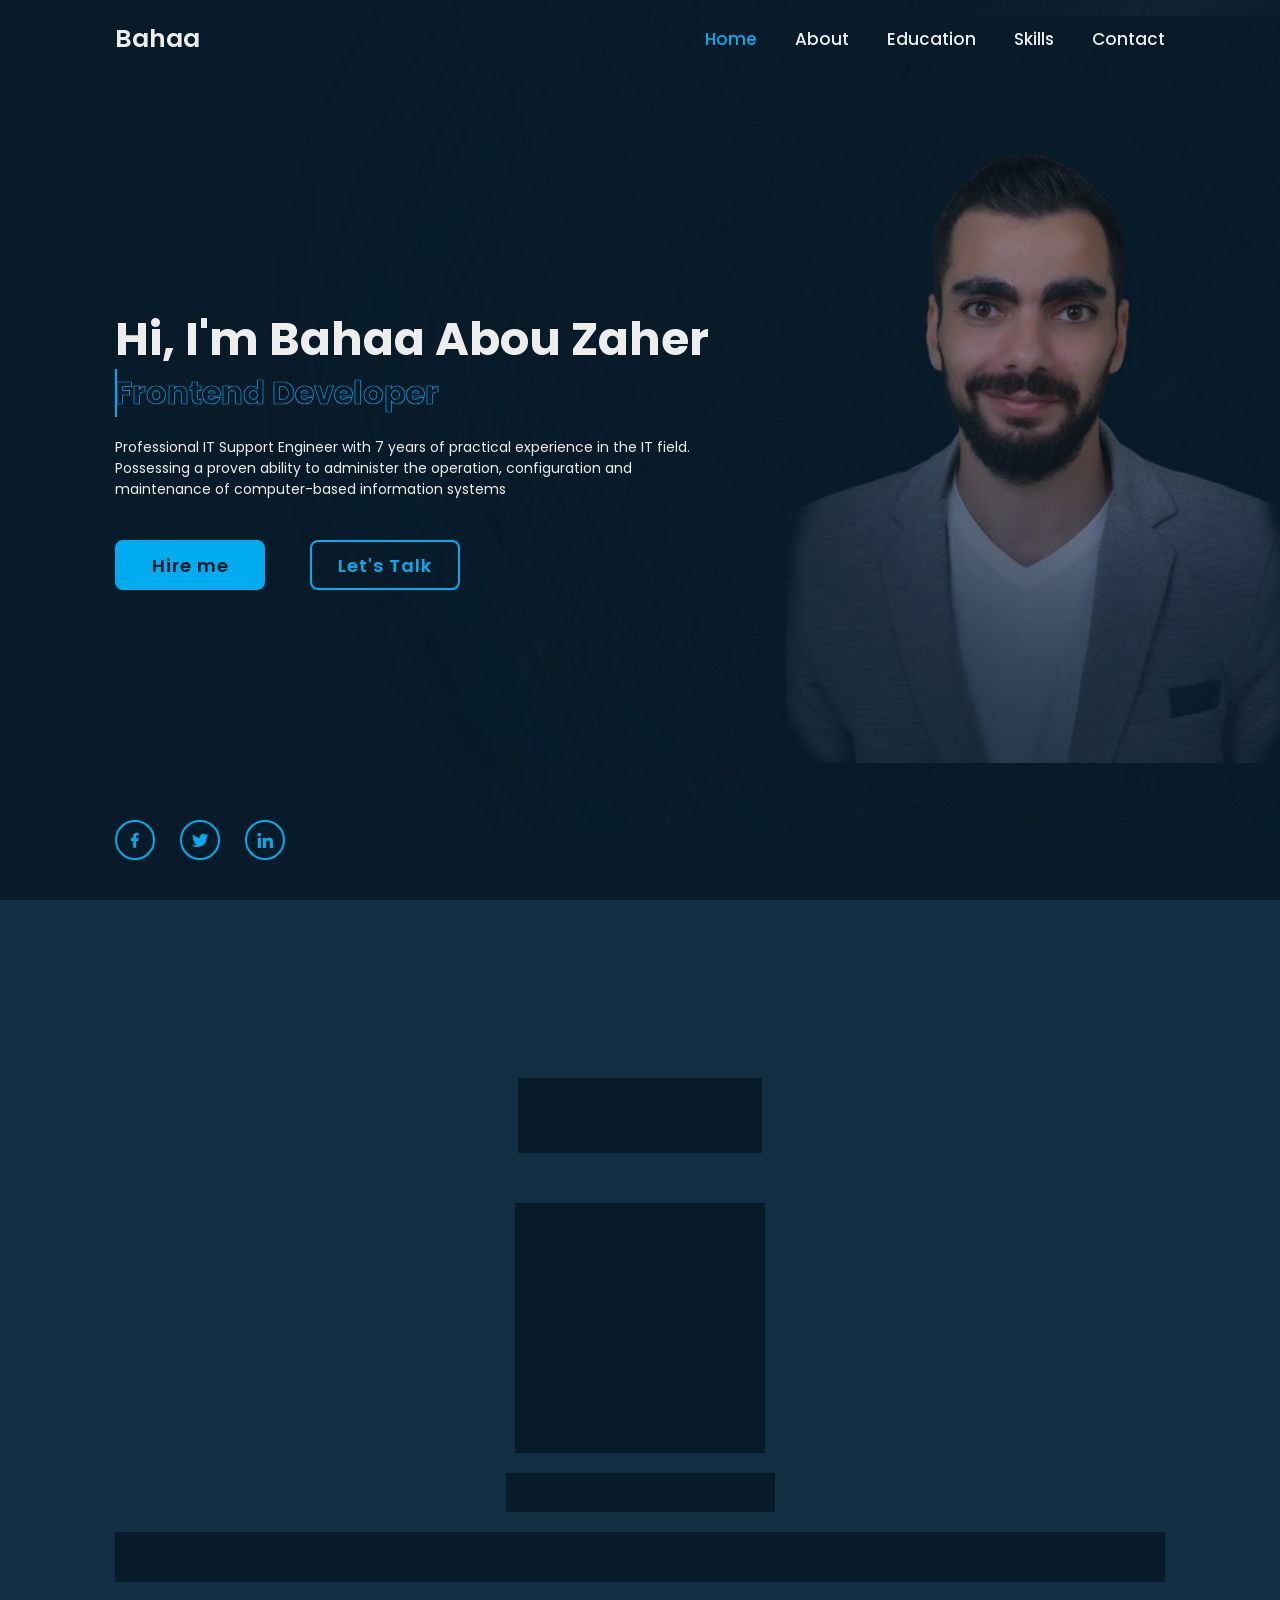
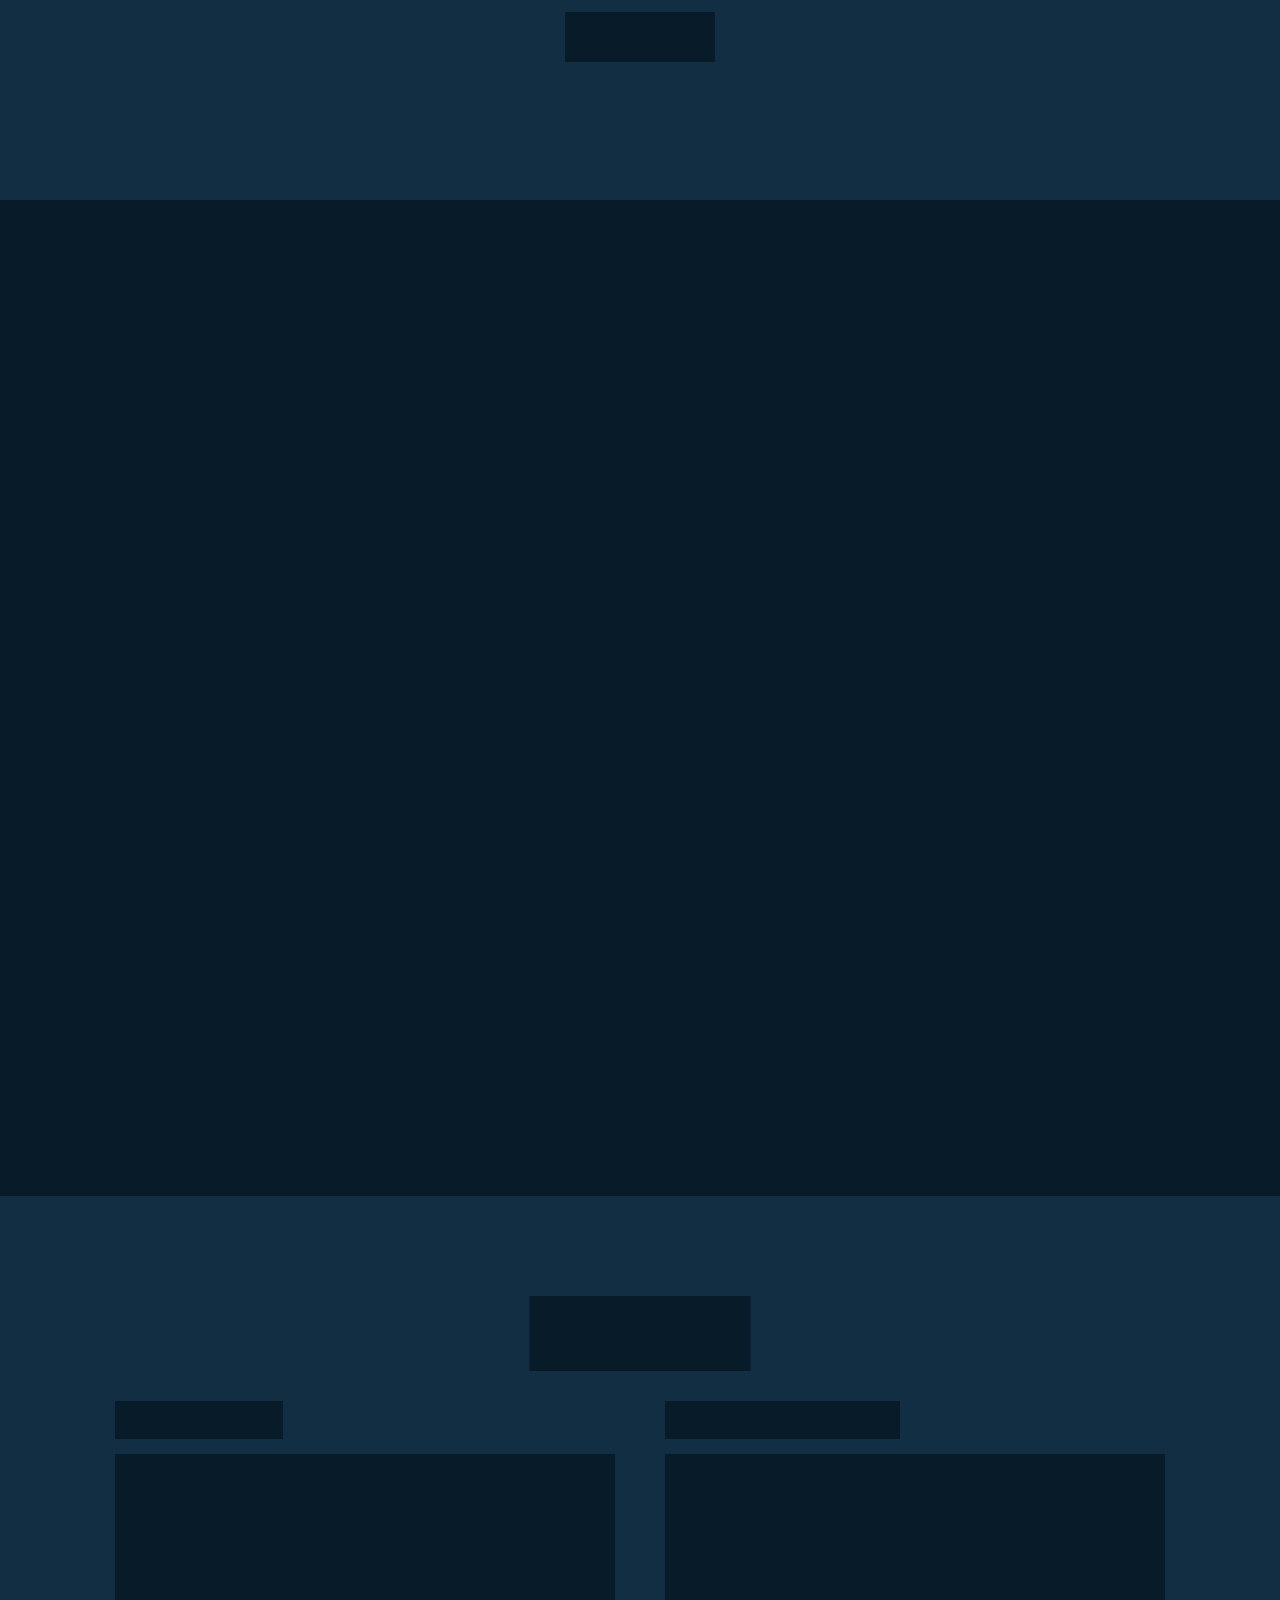
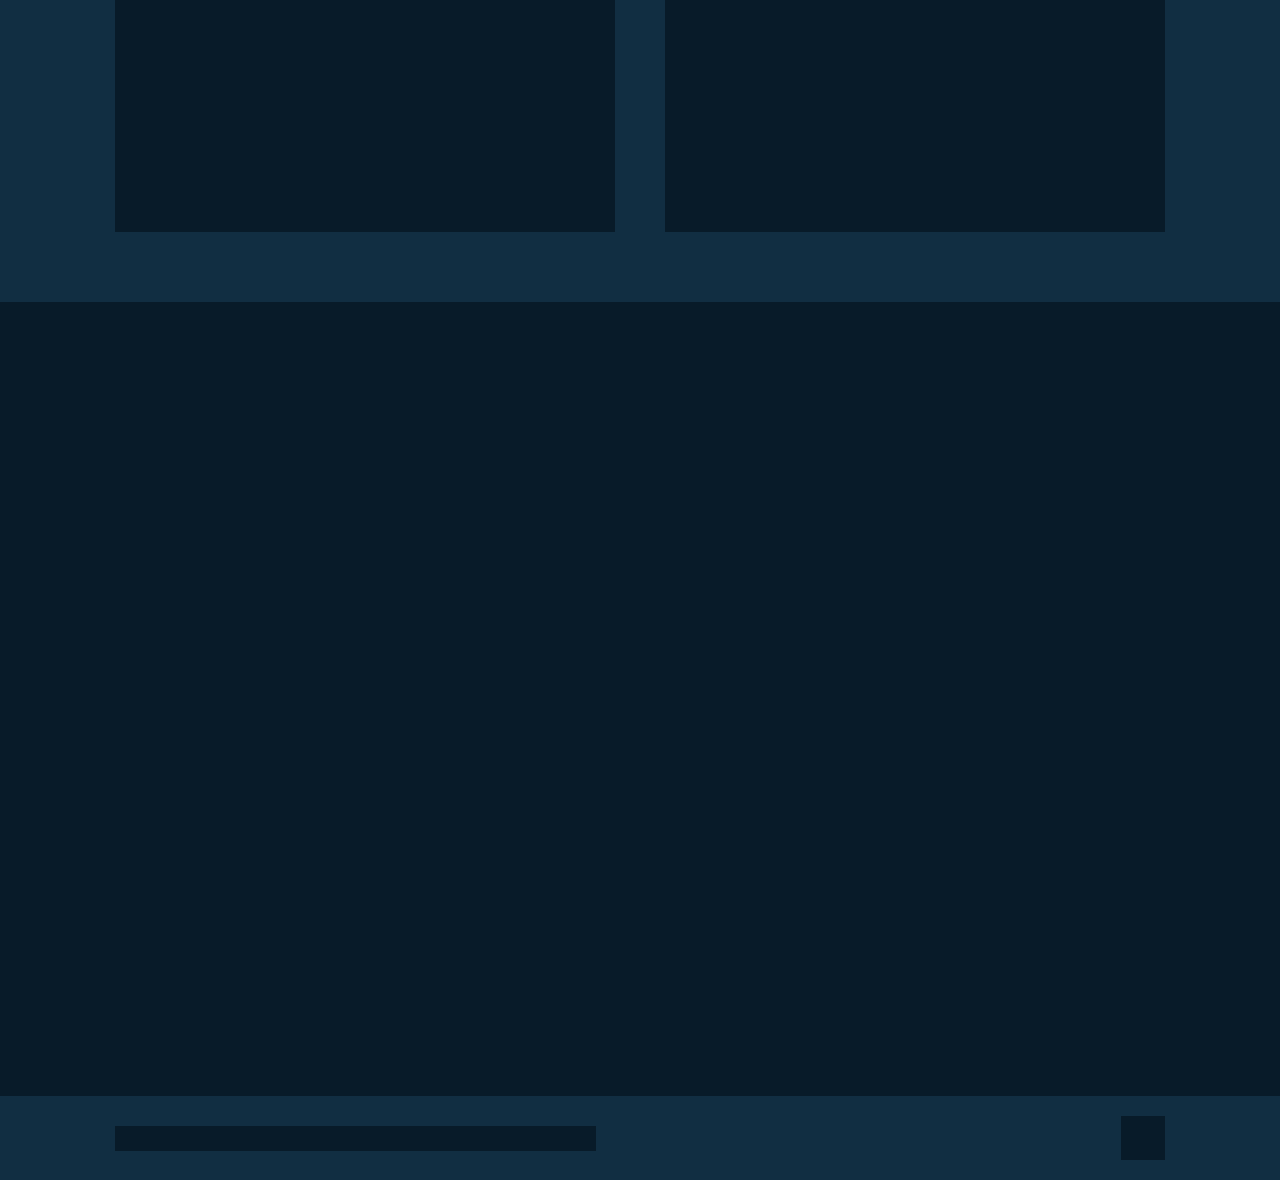
==== index.html @ 71228316 "Version 1" ====
<!DOCTYPE html>
<html lang="en">

<head>
    <meta charset="UTF-8">
    <meta http-equiv="X-UA-Compatible" content="IE=edge">
    <meta name="viewport" content="width=device-width, initial-scale=1.0">
    <title>Complete Responsive Personal Portfolio Website HTML CSS Javascript | Codehal</title>

    <link rel="stylesheet" href="static/style.css">

    <!-- box icons -->
    <link href='https://unpkg.com/boxicons@2.1.4/css/boxicons.min.css' rel='stylesheet'>

</head>

<body>

    <!-- header design -->
    <header class="header">
        <a href="#" class="logo">Bahaa<span class="animate" style="--i:1;"></span></a>

        <div class="bx bx-menu" id="menu-icon"><span class="animate" style="--i:2;"></span></div>

        <nav class="navbar">
            <a href="#home" class="active">Home</a>
            <a href="#about">About</a>
            <a href="#education">Education</a>
            <a href="#skills">Skills</a>
            <a href="#contact">Contact</a>

            <span class="active-nav"></span>
            <span class="animate" style="--i:2;"></span>
        </nav>
    </header>

    <!-- home section design -->
    <section class="home show-animate" id="home">
        <div class="home-content">
            <h1>Hi, I'm <span>Bahaa Abou Zaher</span><span class="animate" style="--i:2;"></span></h1>
            <div class="text-animate">
                <h3>Frontend Developer</h3>
                <span class="animate" style="--i:3;"></span>
            </div>
            <p>Professional IT Support Engineer with 7 years of practical experience
                in the IT field. Possessing a proven ability to administer the operation,
                configuration and maintenance of computer-based information systems
                <span class="animate" style="--i:4;"></span>
            </p>

            <div class="btn-box">
                <a href="#" class="btn">Hire me</a>
                <a href="#" class="btn">Let's Talk</a>
                <span class="animate" style="--i:5;"></span>
            </div>
        </div>

        <div class="home-sci">
            <a href="#"><i class='bx bxl-facebook'></i></a>
            <a href="#"><i class='bx bxl-twitter' ></i></a>
            <a href="#"><i class='bx bxl-linkedin' ></i></a>
            <span class="animate" style="--i:6;"></span>
        </div>

        <div class="home-imgHover"></div>
        <span class="animate home-img" style="--i:7;"></span>
    </section>
    <!-- about section design -->
    <section class="about" id="about">
        <h2 class="heading">About <span>Me</span><span class="animate scroll" style="--i:1;"></span></h2>
        
        <div class="about-img">
            <img src="static/about.jpg" alt="">
            <span class="circle-spin"></span>
            <span class="animate scroll" style="--i:2;"></span>
        </div>

        <div class="about-content">
            <h3>Frontend Developer<span class="animate scroll" style="--i:3;"></span></h3>
            <p>
                Hi! I'm Bahaa Abou Zaher, a passionate new learning
                front-end developer. I have huge experience in IT Servers, networks,
                and support. Currently, learning main assets for Web Development to shift my career...
                <span class="animate scroll" style="--i:4;"></span>
            </p>


            <div class="btn-box btns">
                <a href="#education" class="btn">Read More</a>
                <span class="animate scroll" style="--i:5;"></span>
            </div>
        </div>
    </section>

    <!-- education section design -->
    <section class="education" id="education">
        <h2 class="heading">My <span>Journey</span><span class="animate scroll" style="--i:1;"></span></h2>

        <div class="education-row">
            <div class="education-column">
                <h3 class="title">Education<span class="animate scroll" style="--i:2;"></span></h3>

                <div class="education-box">
                    <div class="education-content">
                        <div class="content">
                            <div class="year"><i class='bx bxs-calendar'></i>2010 - 2013</div>
                            <h3>Bachelor Degree - University</h3>
                            <p>
                                Rafic Hariri University - Lebanon
                            </p>
                            <p>
                                BS in Computer and Communication Engineering
                            </p>
                        </div>
                    </div>

                    <div class="education-content">
                        <div class="content">
                            <div class="year"><i class='bx bxs-calendar'></i>2007 - 2010</div>
                            <h3>HighSchool Degree</h3>
                            <p>
                                Zaatari Highschool - Lebanon
                            </p>
                            <p>
                                till highschool
                            </p>
                        </div>
                    </div>

                    <div class="education-content">
                        <div class="content">
                            <div class="year"><i class='bx bxs-calendar'></i>2002 - 2007</div>
                            <h3>Elementary School Degree</h3>
                            <p>
                                Kuwaiti School - Lebanon
                            </p>
                            <p>
                                till 9th grade
                            </p>
                        </div>
                    </div>
                    <span class="animate scroll" style="--i:3;"></span>
                </div>
            </div>

            <div class="education-column">
                <h3 class="title">Experience<span class="animate scroll" style="--i:4;"></span></h3>

                <div class="education-box">

                    <div class="education-content">
                        <div class="content">
                            <div class="year"><i class='bx bxs-calendar'></i>June 2022 - current job</div>
                            <h3>IT Support Specialist - Quaker Houghton Produktion Deutschland - Dortmund, Germany</h3>
                            <p>
                                Experience here
                            </p>
                        </div>
                    </div>

                    <div class="education-content">
                        <div class="content">
                            <div class="year"><i class='bx bxs-calendar'></i>September 2016 - October 2020</div>
                            <h3>IT Support L2 - ICC - Beirut, Lebanon</h3>
                            <p>
                                Work was at the American University of Beirut
                            </p>
                        </div>
                    </div>

                    <div class="education-content">
                        <div class="content">
                            <div class="year"><i class='bx bxs-calendar'></i>September 2015 - August 2016</div>
                            <h3>System Administrator - Rafik Hariri Foundation - Beirut, Lebanon</h3>
                            <p>
                                Experience here
                            </p>
                        </div>
                    </div>

                    <div class="education-content">
                        <div class="content">
                            <div class="year"><i class='bx bxs-calendar'></i>October 2014 - August 2015</div>
                            <h3>IT Administrator - Aids and Relief Foundation - Beirut, Lebanon</h3>
                            <p>
                                put experience here
                            </p>
                        </div>
                    </div>
                    <span class="animate scroll" style="--i:5;"></span>
                </div>
            </div>

        </div>

    </section>
    <!-- skills section design -->
    <section class="skills" id="skills">
        <h2 class="heading">My <span>Skills</span><span class="animate scroll" style="--i:1;"></span></h2>

        <div class="skills-row">
            <div class="skills-column">
                <h3 class="title">Coding Skills<span class="animate scroll" style="--i:2;"></span></h3>

                <div class="skills-box">
                    <div class="skills-content">
                        <div class="progress">
                            <h3>HTML <span>90%</span></h3>
                            <div class="bar"><span></span></div>
                        </div>

                        <div class="progress">
                            <h3>CSS <span>80%</span></h3>
                            <div class="bar"><span></span></div>
                        </div>

                        <div class="progress">
                            <h3>Javascript <span>65%</span></h3>
                            <div class="bar"><span></span></div>
                        </div>

                        <div class="progress">
                            <h3>Python <span>75%</span></h3>
                            <div class="bar"><span></span></div>
                        </div>
                    </div>
                    <span class="animate scroll" style="--i:3;"></span>
                </div>
            </div>

            <div class="skills-column">
                <h3 class="title">Professional Skills<span class="animate scroll" style="--i:4;"></span></h3>

                <div class="skills-box">
                    <div class="skills-content">
                        <div class="progress">
                            <h3>Webdesign <span>95%</span></h3>
                            <div class="bar"><span></span></div>
                        </div>

                        <div class="progress">
                            <h3>Web Development <span>67%</span></h3>
                            <div class="bar"><span></span></div>
                        </div>

                        <div class="progress">
                            <h3>Problem Solving <span>90%</span></h3>
                            <div class="bar"><span></span></div>
                        </div>

                        <div class="progress">
                            <h3>Critical thinking <span>60%</span></h3>
                            <div class="bar"><span></span></div>
                        </div>
                    </div>
                    <span class="animate scroll" style="--i:5;"></span>
                </div>
            </div>

        </div>
    </section>


    <!-- contact section design -->
    <section class="contact" id="contact">
        <h2 class="heading">Contact <span>Me!</span><span class="animate scroll" style="--i:1;"></span></h2>

        <div class="form-section">
            <form action="#">
                <div class="input-box">
                    <div class="input-field">
                        <input type="text" placeholder="Full Name" required>
                        <span class="focus"></span>
                    </div>

                    <div class="input-field">
                        <input type="text" placeholder="Email Address" required>
                        <span class="focus"></span>
                    </div>
                    <span class="animate scroll" style="--i:3;"></span>
                </div>

                <div class="input-box">
                    <div class="input-field">
                        <input type="number" placeholder="Mobile Number" required>
                        <span class="focus"></span>
                    </div>

                    <div class="input-field">
                        <input type="text" placeholder="Email Subject" required>
                        <span class="focus"></span>
                    </div>
                    <span class="animate scroll" style="--i:5;"></span>
                </div>

                <div class="textarea-field">
                    <textarea name="" id="" cols="30" rows="10" placeholder="Your Message" required></textarea>
                    <span class="focus"></span>
                    <span class="animate scroll" style="--i:7;"></span>
                </div>

                <div class="btn-box btns">
                    <button type="submit" class="btn">Submit</button>
                    <span class="animate scroll" style="--i:9;"></span>
                </div>
            </form>
        </div>
    </section>

    <!-- footer design -->
    <footer class="footer">
        <div class="footer-text">
            <p>Copyright &copy; 2023 by Bahaa Abou Zaher <span>| All Rights Reserved |</span></p>
            <span class="animate scroll" style="--i:1;"></span>
        </div>

        <div class="footer-iconTop">
            <a href="#"><i class='bx bx-up-arrow-alt'></i></a>
            <span class="animate scroll" style="--i:3;"></span>
        </div>
    </footer>

    <script src="script.js"></script>
</body>

</html>
---- static/style.css ----
@import url('https://fonts.googleapis.com/css2?family=Poppins:wght@300;400;500;600;700;800;900&display=swap');

* {
    margin: 0;
    padding: 0;
    box-sizing: border-box;
    text-decoration: none;
    border: none;
    outline: none;
    scroll-behavior: smooth;
    font-family: 'Poppins', sans-serif;
}

:root {
    --bg-color: #081b29;
    --second-bg-color: #112e42;
    --text-color: #ededed;
    --main-color: #00abf0;
}

html {
    font-size: 62.5%;
    overflow-x: hidden;
}

body {
    background: var(--bg-color);
    color: var(--text-color);
}

.header {
    position: fixed;
    top: 0;
    left: 0;
    width: 100%;
    padding: 2rem 9%;
    background: transparent;
    display: flex;
    justify-content: space-between;
    align-items: center;
    z-index: 100;
    transition: .3s;
}

.header.sticky {
    background: var(--bg-color);
}

.logo {
    position: relative;
    font-size: 2.5rem;
    color: var(--text-color);
    font-weight: 600;
}

.navbar {
    position: relative;
}

.navbar a{
    font-size: 1.7rem;
    color: var(--text-color);
    font-weight: 500;
    margin-left: 3.5rem;
    transition: .3s;
}

.navbar a:hover,
.navbar a.active {
    color: var(--main-color)
}

#menu-icon {
    position: relative;
    font-size: 3.6rem;
    color: var(--text-color);
    cursor: pointer;
    display: none;
}

section {
    min-height: 100vh;
    padding: 10rem 9% 10rem;
}

.home {
    display: flex;
    align-items: center;
    padding: 0 9%;
    background: url('../static/home.jpg') no-repeat;
    background-size: cover;
    background-position: center;
}

.home-content {
    max-width: 60rem;
    z-index: 99;
}

.home-content h1 {
    position: relative;
    display: inline-block;
    font-size: 4.6rem;
    font-weight: 700;
    line-height: 1.3;
}

.home-content h1 span {
    color: var(--text-color);
}

.home-content .text-animate {
    position: relative;
    width: 32.8rem;
}
.home-content .text-animate h3 {
    font-size: 3.2rem;
    font-weight: 700;
    color: transparent;
    -webkit-text-stroke: .7px var(--main-color);
    background-image: linear-gradient(var(--main-color), var(--main-color));
    background-repeat: no-repeat;
    -webkit-background-clip: text;
    background-position: -33rem 0;

}

.home.show-animate .home-content .text-animate h3 {
    animation: homeBgText 6s linear infinite;  /* under mediaquery part, applied keyframes */
    animation-delay: 2s;
}

.home-content .text-animate h3::before {
    content: '';
    position: absolute;
    top: 0;
    left: 0;
    width: 0;
    height: 100%;
    border-right: 2px solid var(--main-color);
    z-index: -1;

}

.home.show-animate .home-content .text-animate h3::before {
    animation: homeCursorText 6s linear infinite;
    animation-delay: 2s;
}

.home-content p {
    position: relative;
    font-size: 1.4rem;
    margin: 2rem 0 4rem;
}

.btn-box {
    position: relative;
    display: flex;
    justify-content: space-between;
    width: 34.5rem;
    height: 5rem;
}

.btn-box .btn {
    position: relative;
    display: inline-flex;
    justify-content: center;
    align-items: center;
    width: 15rem;
    height: 100%;
    background: var(--main-color);
    border: .2rem solid var(--main-color);
    border-radius: .8rem;
    font-size: 1.8rem;
    font-weight: 600;
    letter-spacing: .1rem;
    color: var(--bg-color);
    z-index: 1;
    overflow: hidden;
    transition: .5s;
}

.btn-box .btn:hover {
    color: var(--main-color);
}

.btn-box .btn:nth-child(2) {
    background: transparent;
    color: var(--main-color);
}
.btn-box .btn:nth-child(2):hover {
    color: var(--bg-color);
}
.btn-box .btn:nth-child(2)::before {
    background: var(--main-color);
}

.btn-box .btn::before {
    content: '';
    position: absolute;
    top: 0;
    left: 0;
    width: 0;
    height: 100%;
    background: var(--bg-color);
    z-index: -1;
    transition: .5s;
}

.btn-box .btn:hover::before {
    width: 100%;
}

.home-sci {
    position: absolute;
    bottom: 4rem;
    width: 170px;
    display: flex;
    justify-content: space-between;
}

.home-sci a {
    position: relative;
    display: inline-flex;
    justify-content: center;
    align-items: center;
    width: 40px;
    height: 40px;
    background: transparent;
    border: .2rem solid var(--main-color);
    border-radius: 50%;
    font-size: 20px;
    color: var(--main-color);
    z-index: 1;
    overflow: hidden;
}
.home-sci a:hover {
    color: var(--bg-color);
}

.home-sci a::before {
    content: "";
    position: absolute;
    top: 0;
    left: 0;
    width: 0;
    height: 100%;
    background: var(--main-color);
    z-index: -1;
    transition: .5s;
}

.home-sci a:hover::before {
    width: 100%;
}

.home-imgHover {
    position: absolute;
    top: 8%;
    right: 0;
    width: 45%;
    height: 90%;
    background: transparent;
    transition: 3s;
}
.home-imgHover:hover {
    background: var(--bg-color);
    opacity: .7;
}

.about {
    display: flex;
    flex-direction: column;
    align-items: center;
    justify-content: center;
    gap: 2rem;
    background: var(--second-bg-color);
    padding-bottom: 6rem;
}

.heading {
    position: relative;
    font-size: 5rem;
    margin-bottom: 3rem;
    text-align: center;
}
.heading span {
    color: var(--main-color);
}

.about-img {
    position: relative;
    width: 25rem;
    height: 25rem;
    border-radius: 50%;
    display: flex;
    justify-content: center;
    align-items: center;
}

.about-img img {
    width: 90%;
    height: 90%;
    border-radius: 50%;
    border: .2rem solid var(--main-color);
}

.about-img .circle-spin {
    position: absolute;
    top: 50%;
    left: 50%;
    transform: translate(-50%, -50%) rotate(0);
    width: 100%;
    height: 100%;
    border-radius: 50%;
    border-top: .2rem solid var(--second-bg-color);
    border-bottom: .2rem solid var(--second-bg-color);
    border-left: .2rem solid var(--main-color);
    border-right: .2rem solid var(--main-color);
    animation: aboutSpinner 8s linear infinite; /* added keyframes in keyframes part below */
}


.about-content {
    text-align: center;
}

.about-content h3 {
    position: relative;
    display: inline-block;
    font-size: 2.6rem;
}
.about-content p {
    position: relative;
    font-size: 1.6rem;
    margin: 2rem 0 3rem;
}

.btn-box.btns {
    display: inline-block;
    width: 15rem;
}

.btn-box.btns a::before {
    background: var(--second-bg-color);
}

.education {
    display: flex;
    justify-content: center;
    align-items: center;
    flex-direction: column;
    min-height: auto;
    padding-bottom: 5rem;
}

.education .education-row {
    display: flex;
    flex-wrap: wrap;
    gap: 5rem;
}

.education-row .education-column {
    flex: 1 1 38.5rem;
}

.education-column .title {
    position: relative;
    display: inline-block;
    font-size: 2.5rem;
    margin: 0 0 1.5rem 2rem;
}

.education-column .education-box {
    position: relative;
    border-left: .2rem solid var(--main-color);
}

.education-box .education-content {
    position: relative;
    padding-left: 2rem;
}
.education-box .education-content::before {
    content: '';
    position: absolute;
    top: 0;
    left: -1.05rem;
    width: 2rem;
    height: 2rem;
    background: var(--main-color);
    border-radius: 50%;
}

.education-content .content {
    position: relative;
    padding: 1.5rem;
    border: .2rem solid var(--main-color);
    border-radius: .6rem;
    margin-bottom: 2rem;
    overflow: hidden;
}
.education-content .content::before {
    content: '';
    position: absolute;
    top: 0;
    left: 0;
    width: 0;
    height: 100%;
    background: var(--second-bg-color);
    z-index: -1;
    transition: .5s;
}
.education-content .content:hover::before {
    width: 100%;
}

.education-content .content .year {
    color: var(--main-color);
    font-size: 1.5rem;
    padding-bottom: .5rem;
}
.education-content .content .year i {
    padding-right: .5rem;
}
.education-content .content h3 {
    font-size: 2rem;
    padding-bottom: .5rem;
}
.education-content .content p {
    font-size: 1.6rem;
}

.skills {
    min-height: auto;
    padding-bottom: 7rem;
    background: var(--second-bg-color);
}

.skills .skills-row {
    display: flex;
    flex-wrap: wrap;
    gap: 5rem;
}

.skills-row .skills-column {
    flex: 1 1 40rem;
}

.skills-column .title {
    position: relative;
    display: inline-block;
    font-size: 2.5rem;
    margin-bottom: 1.5rem;
}

.skills h2 {
    display: inline-block;
    left: 50%;
    transform: translateX(-50%);
}

.skills-column .skills-box {
    position: relative;
}

.skills-box .skills-content {
    position: relative;
    border: .2rem solid var(--main-color);
    border-radius: 0.6rem;
    padding: .5rem 1.5rem;
    z-index: 1;
    overflow: hidden;
}
.skills-box .skills-content::before {
    content: '';
    position: absolute;
    top: 0;
    left: 0;
    width: 0;
    height: 100%;
    background: var(--bg-color);
    z-index: -1;
    transition: 0.5s;
}
.skills-box .skills-content:hover::before {
    width: 100%;
}

.skills-content .progress {
    padding: 1rem 0;
}

.progress h3 {
    display: flex;
    justify-content: space-between;
    font-size: 1.7rem;
}

.skills-content .progress .bar {
    margin: 1rem 0;
    padding: .5rem;
    height: 2.5rem;
    border: .2rem solid var(--main-color);
    border-radius: .6rem;

}
.skills-content .progress .bar span {
    display: block;
    background: var(--main-color);
    height: 100%;
    border-radius: .3rem;
}

/* to adjust bar percentage */
.skills-column:nth-child(1) .skills-content .progress:nth-child(1) .bar span {
    width: 90%;
}
.skills-column:nth-child(1) .skills-content .progress:nth-child(2) .bar span {
    width: 80%;
}
.skills-column:nth-child(1) .skills-content .progress:nth-child(3) .bar span {
    width: 65%;
}
.skills-column:nth-child(1) .skills-content .progress:nth-child(4) .bar span {
    width: 75%;
}
/* for second column */
.skills-column:nth-child(2) .skills-content .progress:nth-child(1) .bar span {
    width: 95%;
}
.skills-column:nth-child(2) .skills-content .progress:nth-child(2) .bar span {
    width: 67%;
}
.skills-column:nth-child(2) .skills-content .progress:nth-child(3) .bar span {
    width: 90%;
}
.skills-column:nth-child(2) .skills-content .progress:nth-child(4) .bar span {
    width: 60%;
}

.contact {
    min-height: auto;
    padding-bottom: 7rem;
}

.contact h2 {
    display: inline-block;
    left: 50%;
    transform: translateX(-50%);
}

.contact form {
    max-width: 70rem;
    margin: 0 auto;
    text-align: center;
}

.contact form .input-box {
    position: relative;
    display: flex;
    justify-content: space-between;
    flex-wrap: wrap;
}

.contact form .input-box .input-field {
    position: relative;
    width: 49%;
    margin: .8rem 0;
}

.contact form .input-box .input-field input,
.contact form .textarea-field textarea{
    width: 100%;
    height: 100%;
    padding: 1.5rem;
    font-size: 1.6rem;
    color: var(--text-color);
    background: transparent;
    border: .2rem solid var(--main-color);
    border-radius: .6rem;
    transition: .6;
}
.contact form .input-box .input-field input::placeholder,
.contact form .textarea-field textarea::placeholder{
    color: var(--text-color);
}

.contact form .focus{
    position: absolute;
    top: 0;
    left: 0;
    width: 0;
    height: 100%;
    background: var(--second-bg-color);
    border-radius: .6rem;
    z-index: -1;
    transition: .5s;
}
.contact form .input-box .input-field input:focus~.focus,
.contact form .input-box .input-field input:valid~.focus,
.contact form .textarea-field textarea:focus~.focus,
.contact form .textarea-field textarea:valid~.focus {
    width: 100%;
}

.contact form .textarea-field {
    position: relative;
    margin: .8rem 0 2.7rem;
    display: flex;
}

.contact form .textarea-field textarea {
    resize: none;
}

.contact form .btn-box.btns .btn {
    cursor: pointer;
}

.footer {
    display: flex;
    justify-content: space-between;
    align-items: center;
    flex-wrap: wrap;
    padding: 2rem 9%;
    background: var(--second-bg-color);
}

.footer .footer-text,
.footer .footer-iconTop {
    position: relative;
}

.footer-text p {
    font-size: 1.6rem;
}

.footer-iconTop a {
    position: relative;
    display: inline-flex;
    justify-content: center;
    align-items: center;
    padding: .8rem;
    background: var(--main-color);
    border: .2rem solid var(--main-color);
    border-radius: .6rem;
    z-index: 1;
    overflow: hidden;
}
.footer-iconTop a::before {
    content: '';
    position: absolute;
    top: 0;
    left: 0;
    width: 0;
    height: 100%;
    background: var(--second-bg-color);
    color: var(--main-color);
    z-index: -1;
    transition: .5s;
}
.footer-iconTop a:hover::before {
    width: 100%;

}

.footer-iconTop a i {
    font-size: 2.4rem;
    color: var(--bg-color);
    transition: .5s;
}

.footer-iconTop a:hover i {
    color: var(--main-color);
}

/* ANIMATION RELOAD AND SCROLL */
.animate {
    position: absolute;
    top: 0;
    right: 0;
    width: 100%;
    height: 100%;
    background: var(--bg-color);
    z-index: 98;
}

.animate.home-img {
    width: 50%;
}

.logo .animate,
.navbar .animate,
#menu-icon .animate,
.home.show-animate .animate {
    animation: showRight 1s ease forwards;
    animation-delay: calc(.3s * var(--i));
}

.animate.scroll {
    transition: 1s ease;
    transition-delay: calc(.3s / var(--i));
    animation: none;
}

.education .education-box .animate.scroll {
    width: 105%;
}

.about.show-animate .animate.scroll,
.education.show-animate .animate.scroll,
.skills.show-animate .animate.scroll,
.contact.show-animate .animate.scroll,
.footer.show-animate .animate.scroll {
    transition-delay: calc(.3s * var(--i));
    width: 0;
}


/* BREAKPOINTS */

@media (max-width: 1200px) {
    html {
        font-size: 55%;
    }
}

@media (max-width: 991px) {
    .header {
        padding: 2rem 4%;
    }
    section {
        padding: 10rem 4% 2rem;
    }
    .home {
        padding: 0 4%;
    }
    .footer {
        padding: 2rem 4%;
    }
}

@media (max-width: 768px) {
    .header {
        background: var(--bg-color);
    }
    #menu-icon {
        display: block;
    }
    .navbar {
        position: absolute;
        top: 100%;
        left: -100%;
        width: 100%;
        padding: 1rem 4%;
        background: var(--main-color);
        box-shadow: 0 .5rem 1rem rgba(0, 0, 0, .2);
        z-index: 1;
        transition: .25s ease;
        transition-delay: .25s;
    }

    .navbar.active {
        left: 0;
        transition-delay: 0s;
    }

    .navbar .active-nav {
        position: absolute;
        top: 0;
        left: -100%;
        width: 100%;
        height: 100%;
        background: var(--bg-color);
        border-top: .1rem solid rgba(0, 0, 0, .2);
        z-index: -1;
        transition: .25s ease;
        transition-delay: 0s;
    }

    .navbar.active .active-nav {
        transition-delay: .25s;
        left: 0;
    }

    .navbar a {
        display: block;
        font-size: 2rem;
        margin: 3rem 0;
        transform: translateX(-20rem);
        transition: .25s ease;
        transition-delay: 0s;
    }

    .navbar.active a {
        transform: translateX(0);
        transition-delay: .25s;
    }

    .home-imgHover {
        pointer-events: none;
        background: var(--bg-color);
        opacity: .6;
    }
}

@media (max-width: 565px) {
    html {
        font-size: 50%;
    }

    .home-content h1 {
        display: flex;
        flex-direction: column;
    }

    .home-sci {
        width: 160px;
    }

    .home-sci a {
        width: 38px;
        height: 38px;
    }
}

@media (max-width: 462px) {
    .home-content h1 {
        font-size: 4.2rem;
    }

    .education {
        padding: 10rem 4% 5rem 5%;
    }

    .contact form .input-box .input-field {
        width: 100%;
    }

    .footer {
        flex-direction: column-reverse;
    }

    .footer p {
        margin-top: 2rem;
        text-align: center;
        display: flex;
        flex-direction: column;
    }
}

@media (max-width: 371px) {
    .home {
        justify-content: center;
    }

    .home-content {
        display: flex;
        align-items: center;
        flex-direction: column;
        text-align: center;
    }

    .home-content h1 {
        font-size: 3.8rem;
    }
}

/* KEYFRAMES ANIMATION */
@keyframes homeBgText {
    0%,
    10%,
    100% {
        background-position: -33rem 0;
    }
    65%,
    85% {
        background-position: 0 0;
    }
}

@keyframes homeCursorText {
    0%,
    10%,
    100% {
        width: 0;
    }

    65%,
    78%,
    85% {
        width: 100%;
        opacity: 1;
    }

    75%,
    81% {
        opacity: 0;
    }
}

@keyframes aboutSpinner {
    100% {
        transform: translate(-50%, -50%) rotate(360deg);
    }
}

@keyframes showRight {
    100% {
        width: 0;
    }
}
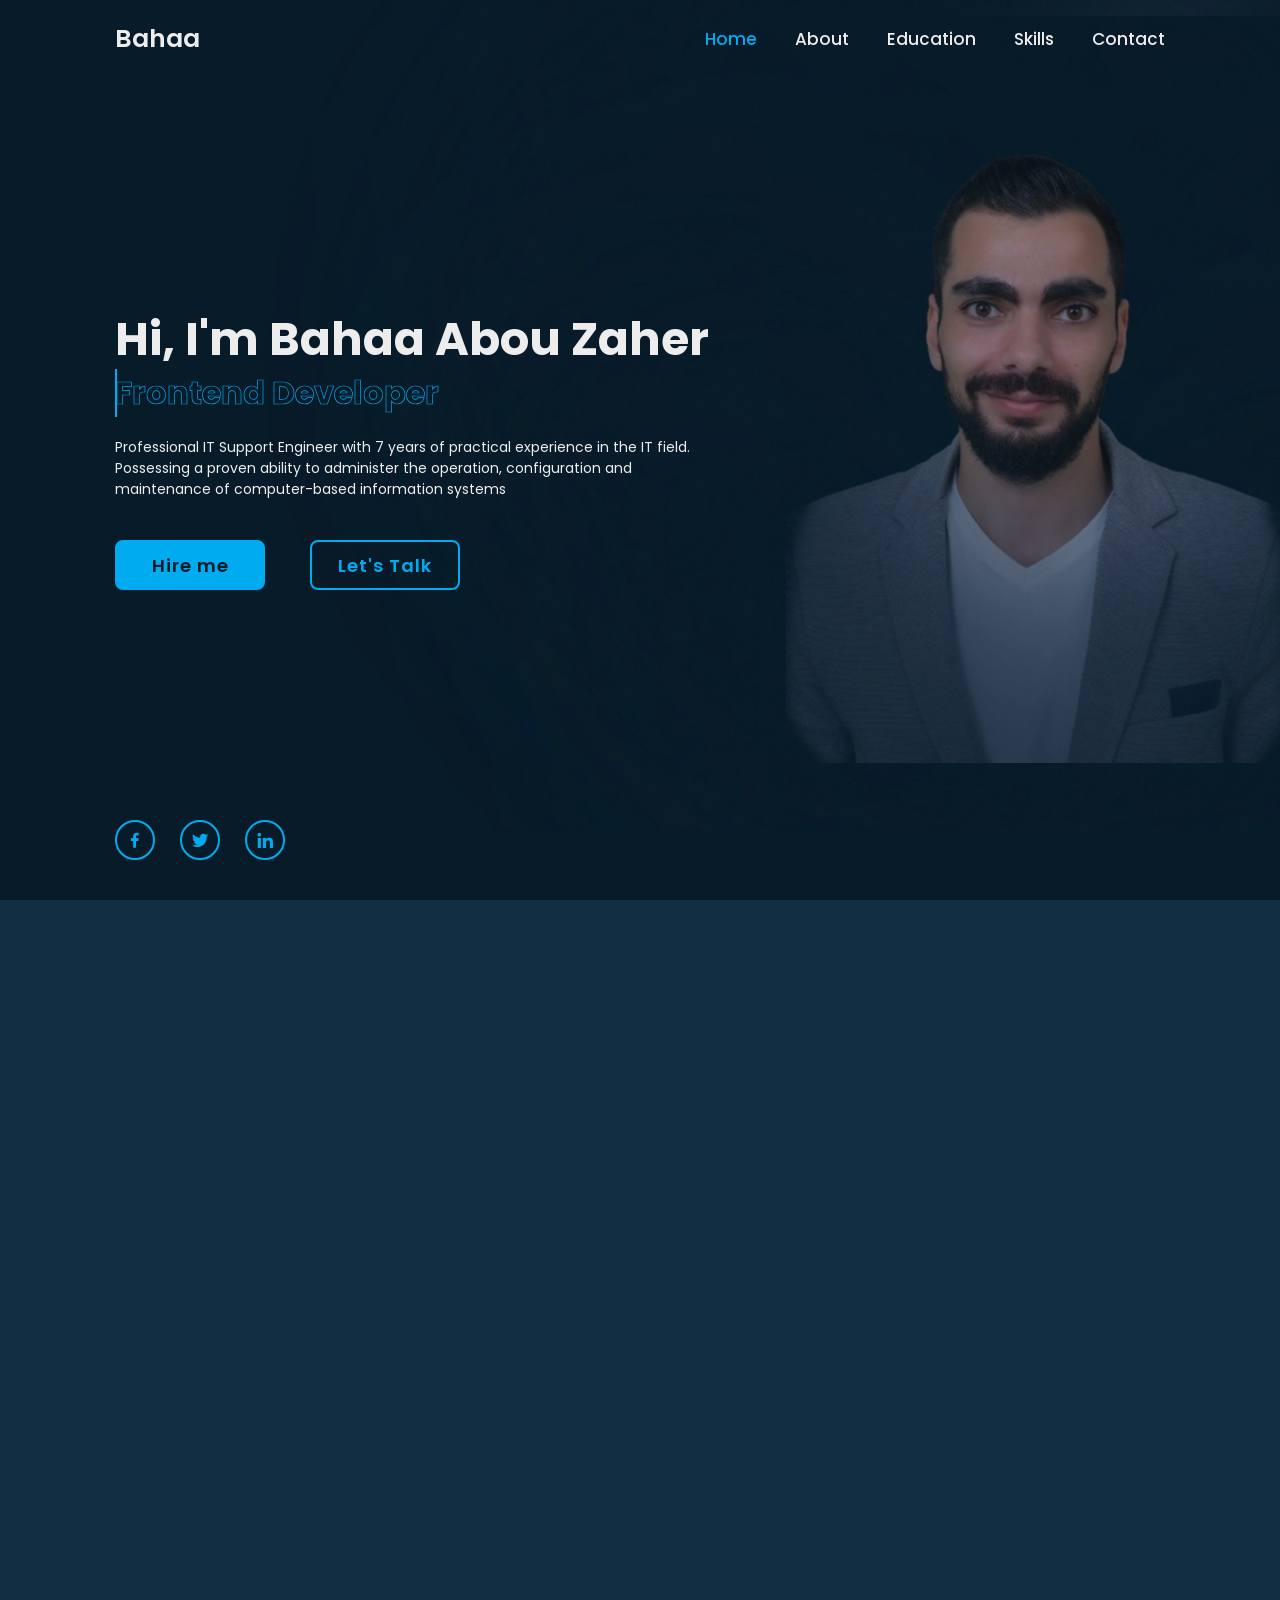
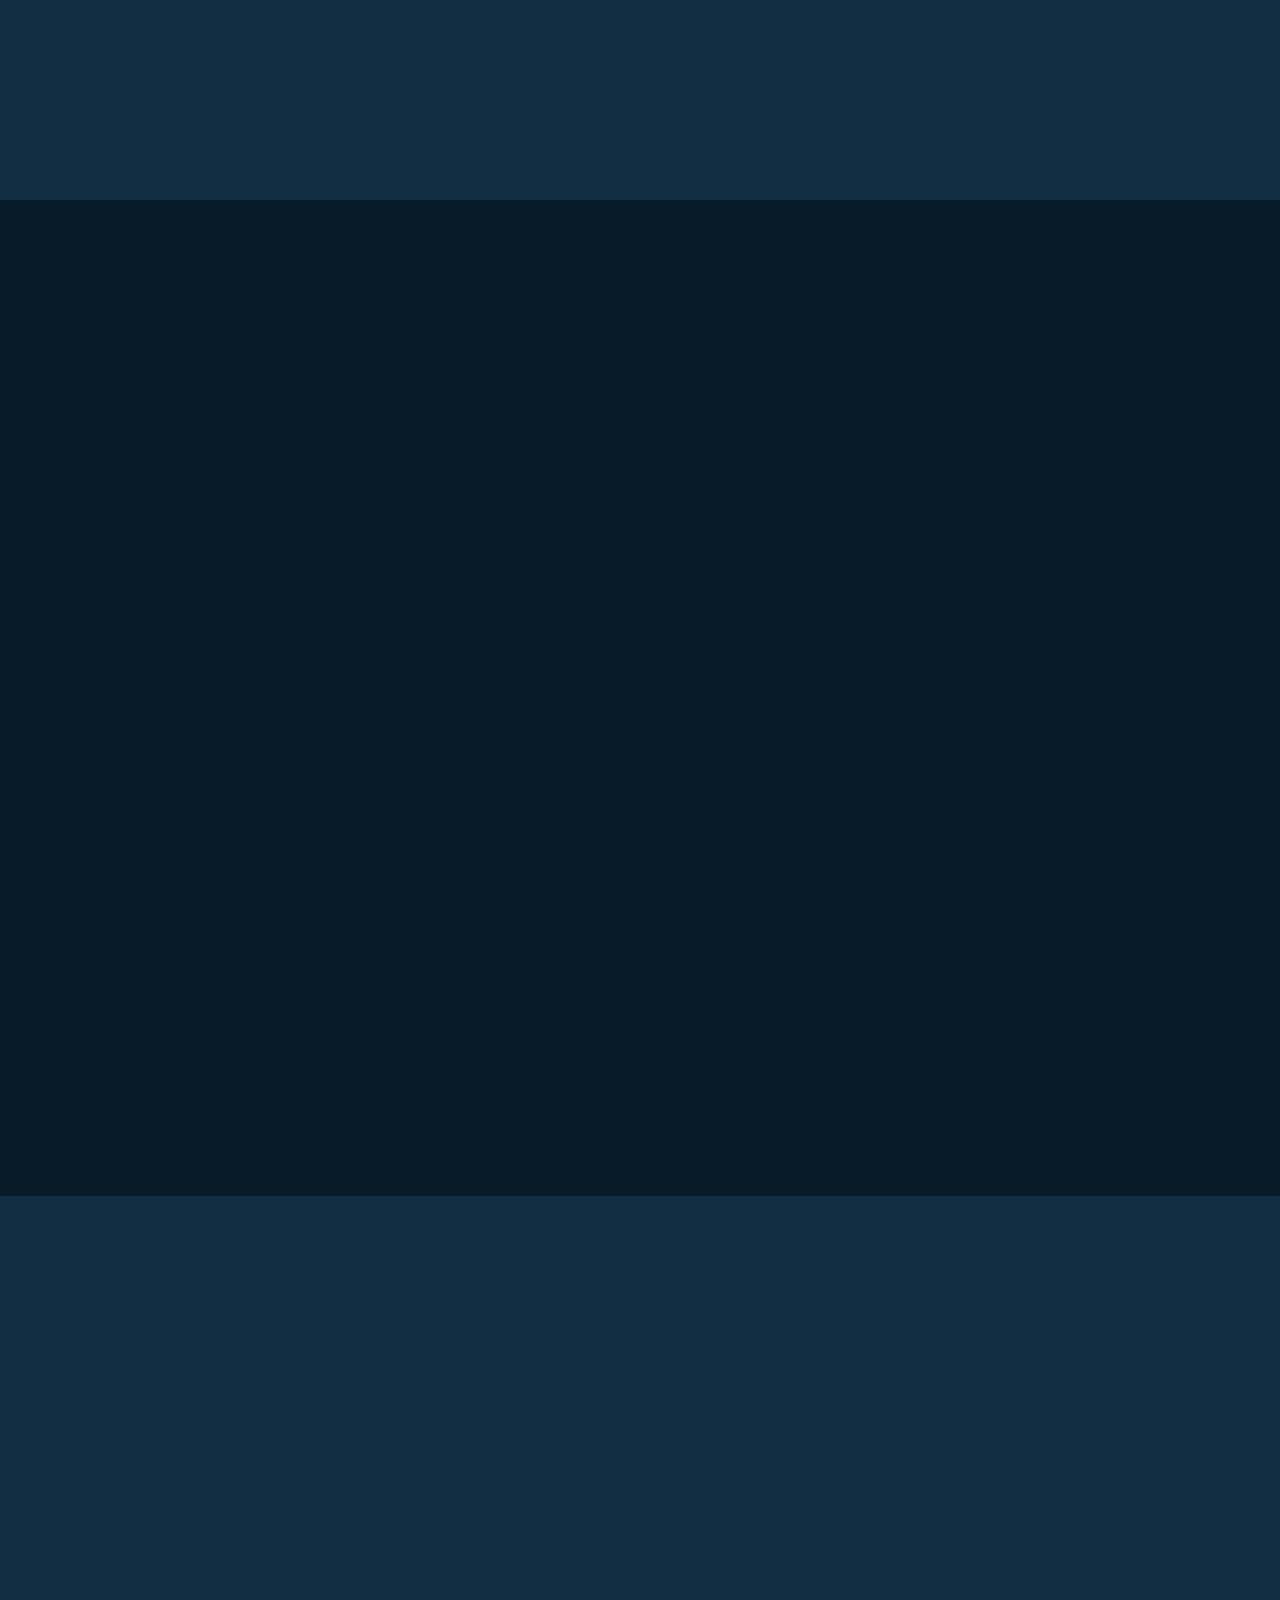
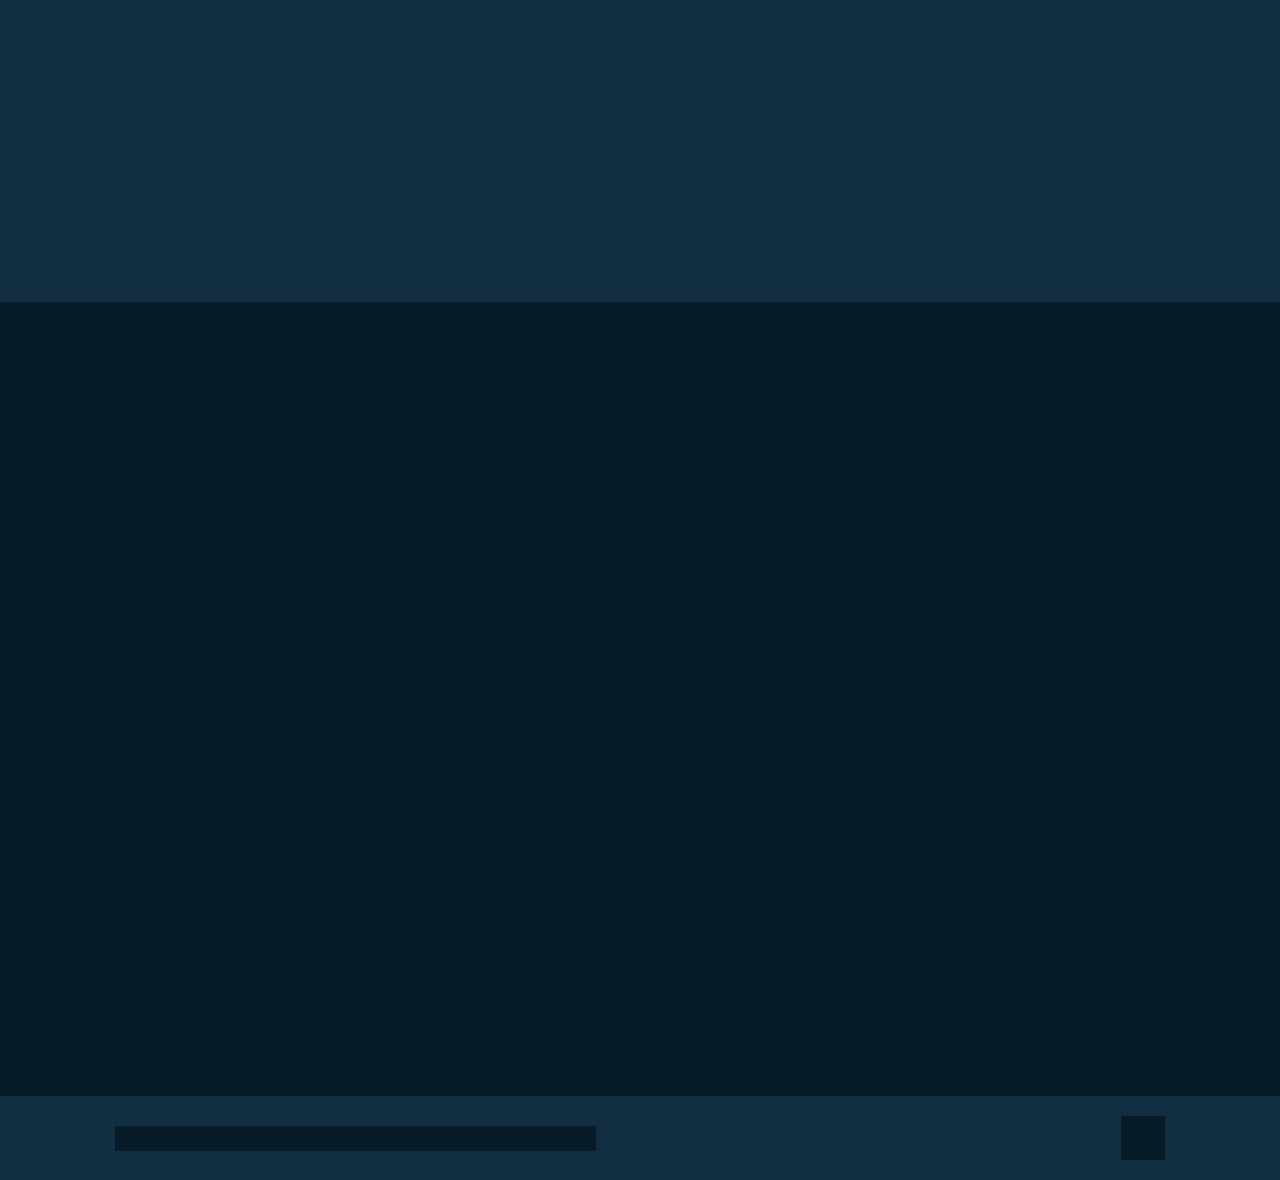
==== commit 7cf6d35c: "Version 3" ====
--- a/index.html
+++ b/index.html
@@ -63,7 +63,7 @@
         </div>
 
         <div class="home-imgHover"></div>
-        <span class="animate home-img" style="--i:7;"></span>
+        <span class="animate home-img scroll" style="--i:7;"></span>
     </section>
     <!-- about section design -->
     <section class="about" id="about">
@@ -72,7 +72,7 @@
         <div class="about-img">
             <img src="static/about.jpg" alt="">
             <span class="circle-spin"></span>
-            <span class="animate scroll" style="--i:2;"></span>
+            <span class="animate about-img scroll" style="--i:2;"></span>
         </div>
 
         <div class="about-content">
@@ -320,7 +320,7 @@
         </div>
     </footer>
 
-    <script src="script.js"></script>
+    <script src="static/script.js"></script>
 </body>
 
 </html>
--- a/static/style.css
+++ b/static/style.css
@@ -67,7 +67,7 @@
 
 .navbar a:hover,
 .navbar a.active {
-    color: var(--main-color)
+    color: var(--main-color);
 }
 
 #menu-icon {
@@ -685,9 +685,21 @@
     z-index: 98;
 }
 
+.about .animate,
+.skills .animate {
+    background: var(--second-bg-color);
+}
+
 .animate.home-img {
     width: 50%;
 }
+.animate.about-img {
+    top: -3rem;
+    right: -1rem;
+    width: 120%;
+    height: 120%;
+}
+
 
 .logo .animate,
 .navbar .animate,
